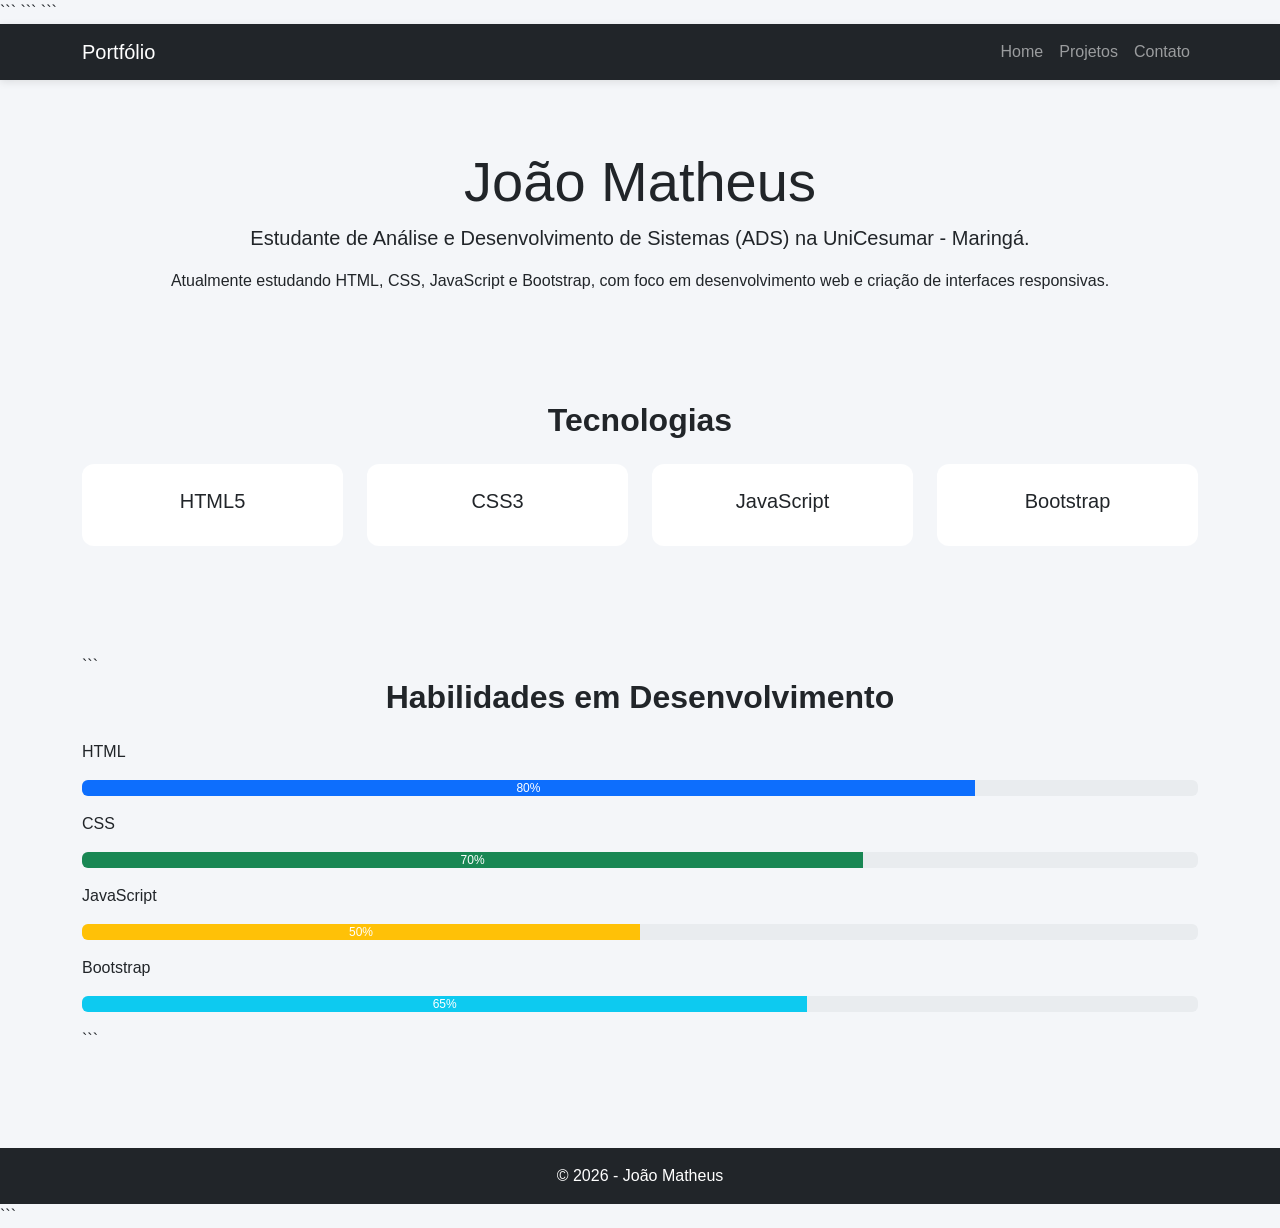
==== index.html @ ce363ae4 "Primeira versão do portfólio" ====
<!DOCTYPE html>

<html lang="pt-BR">

<head>
    <meta charset="UTF-8">
    <meta name="viewport" content="width=device-width, initial-scale=1.0">
    <title>João Matheus - Portfólio</title>

```
<link href="https://cdn.jsdelivr.net/npm/bootstrap@5.3.7/dist/css/bootstrap.min.css" rel="stylesheet">
<link rel="stylesheet" href="css/style.css">
```

</head>

<body>

```
<nav class="navbar navbar-expand-lg navbar-dark bg-dark">
    <div class="container">
        <a class="navbar-brand" href="index.html">Portfólio</a>

        <button class="navbar-toggler" type="button" data-bs-toggle="collapse" data-bs-target="#menu">
            <span class="navbar-toggler-icon"></span>
        </button>

        <div class="collapse navbar-collapse" id="menu">
            <ul class="navbar-nav ms-auto">
                <li class="nav-item">
                    <a class="nav-link" href="index.html">Home</a>
                </li>

                <li class="nav-item">
                    <a class="nav-link" href="portfolio.html">Projetos</a>
                </li>

                <li class="nav-item">
                    <a class="nav-link" href="contato.html">Contato</a>
                </li>
            </ul>
        </div>
    </div>
</nav>

<section class="container text-center py-5">
    <h1 class="display-4">João Matheus</h1>

    <p class="lead">
        Estudante de Análise e Desenvolvimento de Sistemas (ADS)
        na UniCesumar - Maringá.
    </p>

    <p>
        Atualmente estudando HTML, CSS, JavaScript e Bootstrap,
        com foco em desenvolvimento web e criação de interfaces responsivas.
    </p>
</section>

<section class="container py-4">
    <h2 class="text-center mb-4">Tecnologias</h2>

    <div class="row">

        <div class="col-md-3 mb-3">
            <div class="card text-center">
                <div class="card-body">
                    <h5>HTML5</h5>
                </div>
            </div>
        </div>

        <div class="col-md-3 mb-3">
            <div class="card text-center">
                <div class="card-body">
                    <h5>CSS3</h5>
                </div>
            </div>
        </div>

        <div class="col-md-3 mb-3">
            <div class="card text-center">
                <div class="card-body">
                    <h5>JavaScript</h5>
                </div>
            </div>
        </div>

        <div class="col-md-3 mb-3">
            <div class="card text-center">
                <div class="card-body">
                    <h5>Bootstrap</h5>
                </div>
            </div>
        </div>

    </div>
</section>
<section class="container py-5">

```
<h2 class="text-center mb-4">Habilidades em Desenvolvimento</h2>

<p>HTML</p>
<div class="progress mb-3">
    <div class="progress-bar" style="width: 80%">
        80%
    </div>
</div>

<p>CSS</p>
<div class="progress mb-3">
    <div class="progress-bar bg-success" style="width: 70%">
        70%
    </div>
</div>

<p>JavaScript</p>
<div class="progress mb-3">
    <div class="progress-bar bg-warning" style="width: 50%">
        50%
    </div>
</div>

<p>Bootstrap</p>
<div class="progress mb-3">
    <div class="progress-bar bg-info" style="width: 65%">
        65%
    </div>
</div>
```

</section>

<footer class="bg-dark text-white text-center p-3 mt-5">
    © 2026 - João Matheus
</footer>

<script src="https://cdn.jsdelivr.net/npm/bootstrap@5.3.7/dist/js/bootstrap.bundle.min.js"></script>
<script src="js/script.js"></script>
```

</body>

</html>
---- css/style.css ----
body {
background-color: #f4f6f9;
font-family: Arial, Helvetica, sans-serif;
}

h1, h2 {
font-weight: bold;
color: #212529;
}

.navbar {
box-shadow: 0 2px 8px rgba(0, 0, 0, 0.1);
}

.card {
border: none;
transition: 0.3s;
border-radius: 12px;
}

.card:hover {
transform: translateY(-5px);
}

.card-body {
padding: 25px;
}

.btn-primary {
width: 100%;
}

footer {
margin-top: 50px;
}

section {
margin-top: 20px;
}

a {
text-decoration: none;
}

a:hover {
text-decoration: underline;
}
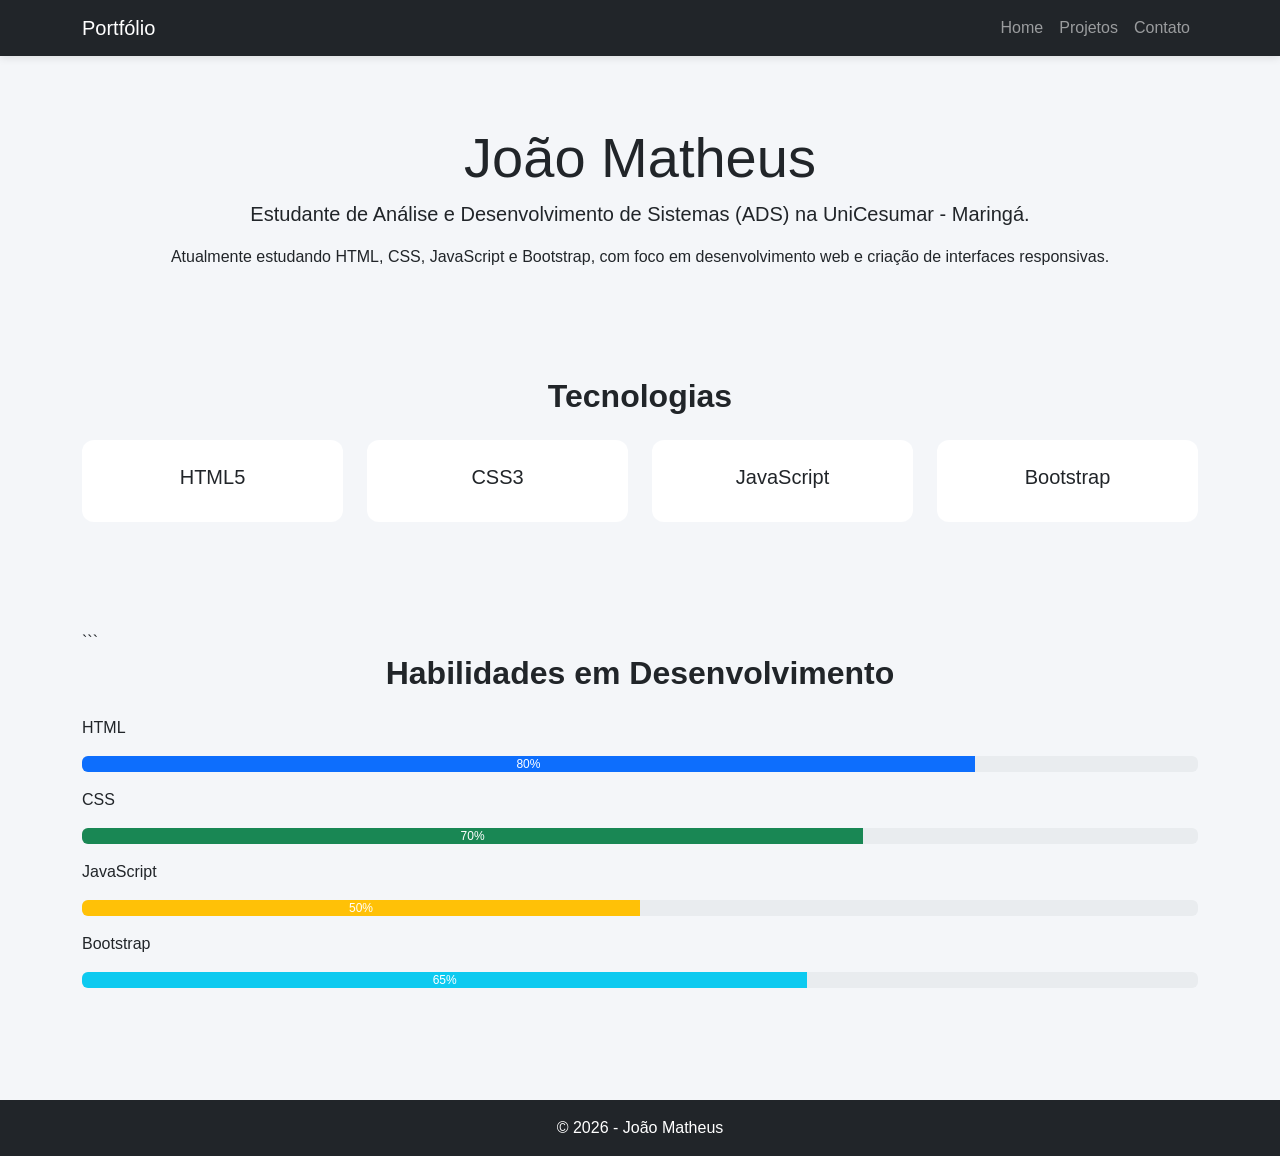
==== commit f9a65a25: "Adicionando portfolio" ====
--- a/index.html
+++ b/index.html
@@ -7,16 +7,16 @@
     <meta name="viewport" content="width=device-width, initial-scale=1.0">
     <title>João Matheus - Portfólio</title>
 
-```
+
 <link href="https://cdn.jsdelivr.net/npm/bootstrap@5.3.7/dist/css/bootstrap.min.css" rel="stylesheet">
 <link rel="stylesheet" href="css/style.css">
-```
+
 
 </head>
 
 <body>
 
-```
+
 <nav class="navbar navbar-expand-lg navbar-dark bg-dark">
     <div class="container">
         <a class="navbar-brand" href="index.html">Portfólio</a>
@@ -128,7 +128,7 @@
         65%
     </div>
 </div>
-```
+
 
 </section>
 
@@ -138,7 +138,7 @@
 
 <script src="https://cdn.jsdelivr.net/npm/bootstrap@5.3.7/dist/js/bootstrap.bundle.min.js"></script>
 <script src="js/script.js"></script>
-```
+
 
 </body>
 
